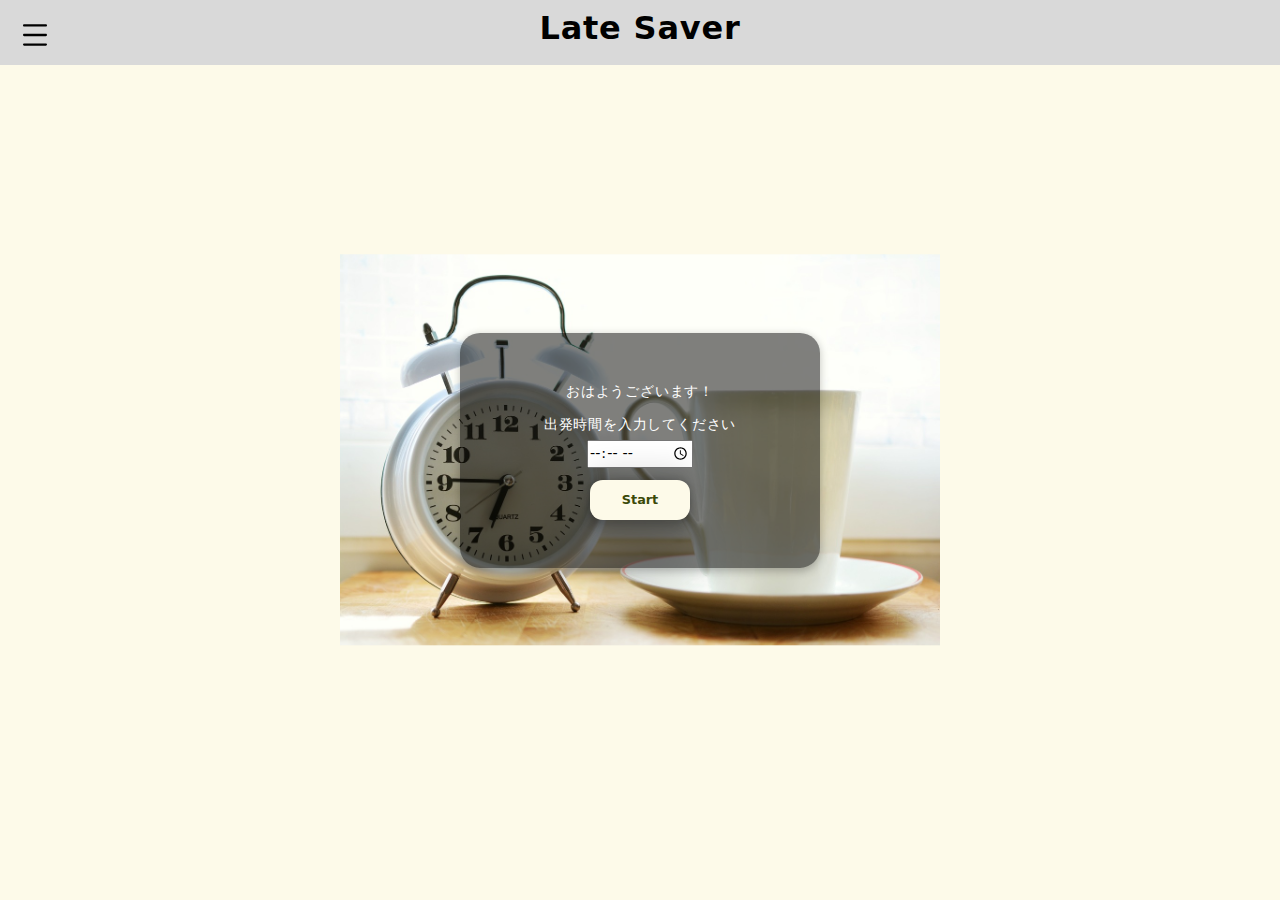
==== index.html @ 8aa37dac "index.htmlを1番上の階層へ移動(それに伴いパスを変更)" ====
<!DOCTYPE html>
<html lang="ja">

<head>
    <meta charset="UTF-8">
    <meta http-equiv="X-UA-Compatible" content="IE=edge">
    <meta name="viewport" content="width=device-width, initial-scale=1.0">
    <!-- moduleの読み込み type="module"としないとimportが使えないので注意-->
    <script type="module" src="./src/js/class/index.js"></script>
    <script type="module" src="./src/js/index.js"></script>
    <!-- cssファイルの読み込み -->
    <link rel="stylesheet" href="./src/style/reset.css">
    <link rel="stylesheet" href="./src/style/header.css">
    <link rel="stylesheet" href="./src/style/index.css">
    <title>LateSaver</title>
</head>

<body>
    <!-- ヘッダー -->
    <header id="header">
        <div id="header-left">
        
            <input type="checkbox" id="menu-btn-check">
            <label for="menu-btn-check" class="menu-btn">
                <img id="logo" src="./src/img/Icons/hamburger-svgrepo-com.svg">
            </label>    
            
            <div class="menu-content">
                <ul>
                    <li>
                        <a href="./src/pages/edit_tasks.html">タスク追加・削除・編集ページ</a>
                    </li>
                    <li>
                        <a href="#">メニューリンク2</a>
                    </li>
                    <li>
                        <a href="#">メニューリンク3</a>
                    </li>
                </ul>
            </div>
        
        </div>
        <div id="header-mid">
            <h1>Late Saver</h1>
        </div>


    </header>


           

    



    <!-- ページの中身 -->
    <div id="pageContentWrapper">
        

        <div id="centerViewBox">
            <img id="backgroundImage" src="./src/img/index/bgImage.jpg" alt="">
            <!-- ユーザー入力欄 -->
            <div id="div-departureTimeInput" class="div-mainBox visible">
                <p>おはようございます！</p>
                <label for="input-departureTime">出発時間を入力してください</label>
                <input type="time" id="input-departureTime">
                <button id="button-wakeup" class="button-main">Start</button>
            </div>



            <!-- 現在のタスク表示欄 -->
            <div id="presentTaskWrapper" class="div-mainBox invisible">
                <div id="presentTaskWrapper__timeLimitAndNextBtn">
                    <div id="presentTaskWrapper__timeLimitAndNextBtn--timeLimitViewBox"></div>
                    <button id="button-nextTask" class="button-main">Next>></button>
                </div>
                <div id="presentTaskWrapper__timeView">
                    <span id="presentTaskWrapper__timeView--startTime"></span>
                    <span id="presentTaskWrapper__timeView--delimiter">～</span>
                    <span id="presentTaskWrapper__timeView--endTime"></span>
                </div>
                <p id="presentTaskWrapper__titleView"></p>
            </div>
        </div>
    </div>






    <div id="div-thisMorningTasks"></div>
    <!-- <details>
        <summary>タスク編集</summary>
        <div id="div-taskTable"></div>
        <fieldset>
            <legend>タスクを追加</legend>
            <label for="input-newTaskTitle">タイトル：</label>
            <input type="text" id="input-newTaskTitle">
            <label for="input-newTaskMin">所要時間（最短）：</label>
            <input type="number" id="input-newTaskMin">
            <label for="input-newTaskMax">所要時間（最長）：</label>
            <input type="number" id="input-newTaskMax">
            <button id="button-newTask">追加</button>
        </fieldset>
    </details> -->
</body>

</html>
---- src/style/header.css ----
@charset "UTF-8";
#header {
  height: 65px;
  width: 100%;
  background-color: #D9D9D9;
  position: fixed;
  top: 0;
  z-index: 8;
  text-align: center;
}

#logo {
  padding-top: 0.5em;
  padding-bottom: 0.5em;
  padding-left: 0.5em;
  padding-right: 0.5em;
  width: 40px;
  height: 40px;
}

#header-mid {
  padding-top: 0.5em;
  padding-bottom: 0.5em;
}

.menu-btn {
  position: fixed;
  top: 10px;
  left: 10px;
  display: flex;
  height: 50px;
  width: 50px;
  justify-content: center;
  align-items: center;
  z-index: 10;
}

.menu-btn:before,
.menu-btn:after {
  content: "";
  display: block;
  position: absolute;
  background-color: #ffffff;
}

#menu-btn-check {
  display: none;
}

.menu-content {
  width: 100%;
  height: 100%;
  position: fixed;
  top: 0;
  right: 100%;
  z-index: 9;
  background-color: #ffffff;
  transition: all 0.5s;
}

.menu-content ul {
  padding: 70px 10px 0;
}

.menu-content ul li {
  border-bottom: solid 1px #ffffff;
  list-style: none;
}

.menu-content ul li a {
  display: block;
  width: 100%;
  font-size: 20px;
  box-sizing: border-box;
  color: black;
  text-decoration: none;
  padding: 9px 15px 10px 0;
  position: relative;
}

.menu-content ul li a::before {
  content: "";
  width: 10px;
  height: 10px;
  border-top: solid 2px #000000;
  border-right: solid 2px #000000;
  transform: rotate(45deg);
  position: absolute;
  right: 11px;
  top: 16px;
}

#menu-btn-check:checked ~ .menu-content {
  right: 0; /*メニューを画面内へ*/
}/*# sourceMappingURL=header.css.map */
---- src/style/index.css ----
html {
  background-color: #FDFAE9;
}

body {
  position: relative;
  width: 100%;
  max-width: 600px;
  display: flex;
  flex-direction: column;
  align-items: center;
  margin: auto;
}

.button-main {
  padding-top: 0.5em;
  padding-bottom: 0.5em;
  padding-left: 1.5em;
  padding-right: 1.5em;
  font-size: 0.8rem;
  height: 40px;
  width: 100px;
  background-color: #FDFAE9;
  color: #3A4909;
  font-weight: 900;
  border-radius: 1em;
  transition: all 0.1s ease-in-out;
  box-shadow: rgba(0, 0, 0, 0.25) 0px 54px 55px, rgba(0, 0, 0, 0.12) 0px -12px 30px, rgba(0, 0, 0, 0.12) 0px 4px 6px, rgba(0, 0, 0, 0.17) 0px 12px 13px, rgba(0, 0, 0, 0.09) 0px -3px 5px;
}
.button-main:hover {
  background-color: rgba(0, 0, 0, 0.7);
  color: #FDFAE9;
  transform: translateY(-1px);
}
.button-main:active {
  background-color: rgba(0, 0, 0, 0.7);
  color: #FDFAE9;
  transform: translateY(3px);
  box-shadow: none;
}

#pageContentWrapper {
  display: flex;
  flex-direction: column;
  align-items: center;
  position: relative;
  width: 100%;
}

#centerViewBox {
  position: relative;
  top: 50vh;
  transform: translateY(-50%);
  width: 100%;
}
#centerViewBox #backgroundImage {
  z-index: 0;
}
#centerViewBox #div-departureTimeInput, #centerViewBox #presentTaskWrapper {
  z-index: 1;
  color: #FFFFFF;
  background-color: rgba(0, 0, 0, 0.5);
  padding: 16px 48px;
  border-radius: 20px;
  box-shadow: rgba(0, 0, 0, 0.24) 0px 3px 8px;
  position: absolute;
  top: 50%;
  left: 50%;
  transform: translate(-50%, -50%);
  width: 60%;
  height: 60%;
  min-width: 200px;
  min-height: 130px;
}
#centerViewBox #div-departureTimeInput.visible, #centerViewBox #presentTaskWrapper.visible {
  display: flex;
}
#centerViewBox #div-departureTimeInput.invisible, #centerViewBox #presentTaskWrapper.invisible {
  display: none;
}

#div-departureTimeInput {
  font-size: 0.9rem;
  display: flex;
  flex-direction: column;
  align-items: center;
  justify-content: center;
}
#div-departureTimeInput p:nth-child(1) {
  margin-bottom: 12px;
}
#div-departureTimeInput #input-departureTime {
  margin-top: 4px;
  color: #000000;
}
#div-departureTimeInput #button-wakeup {
  margin-top: 12px;
}

#presentTaskWrapper {
  display: flex;
  flex-direction: column;
  align-items: center;
  font-weight: bold;
}
#presentTaskWrapper__timeLimitAndNextBtn {
  display: flex;
  align-items: end;
  gap: 24px;
}
#presentTaskWrapper__timeLimitAndNextBtn--timeLimitViewBox {
  position: relative;
  width: 120px;
  height: 120px;
  border: 1px solid #FFFFFF;
  border-radius: 50%;
  transition: all 1s ease-in-out;
}
#presentTaskWrapper__timeView {
  margin-top: 24px;
}/*# sourceMappingURL=index.css.map */
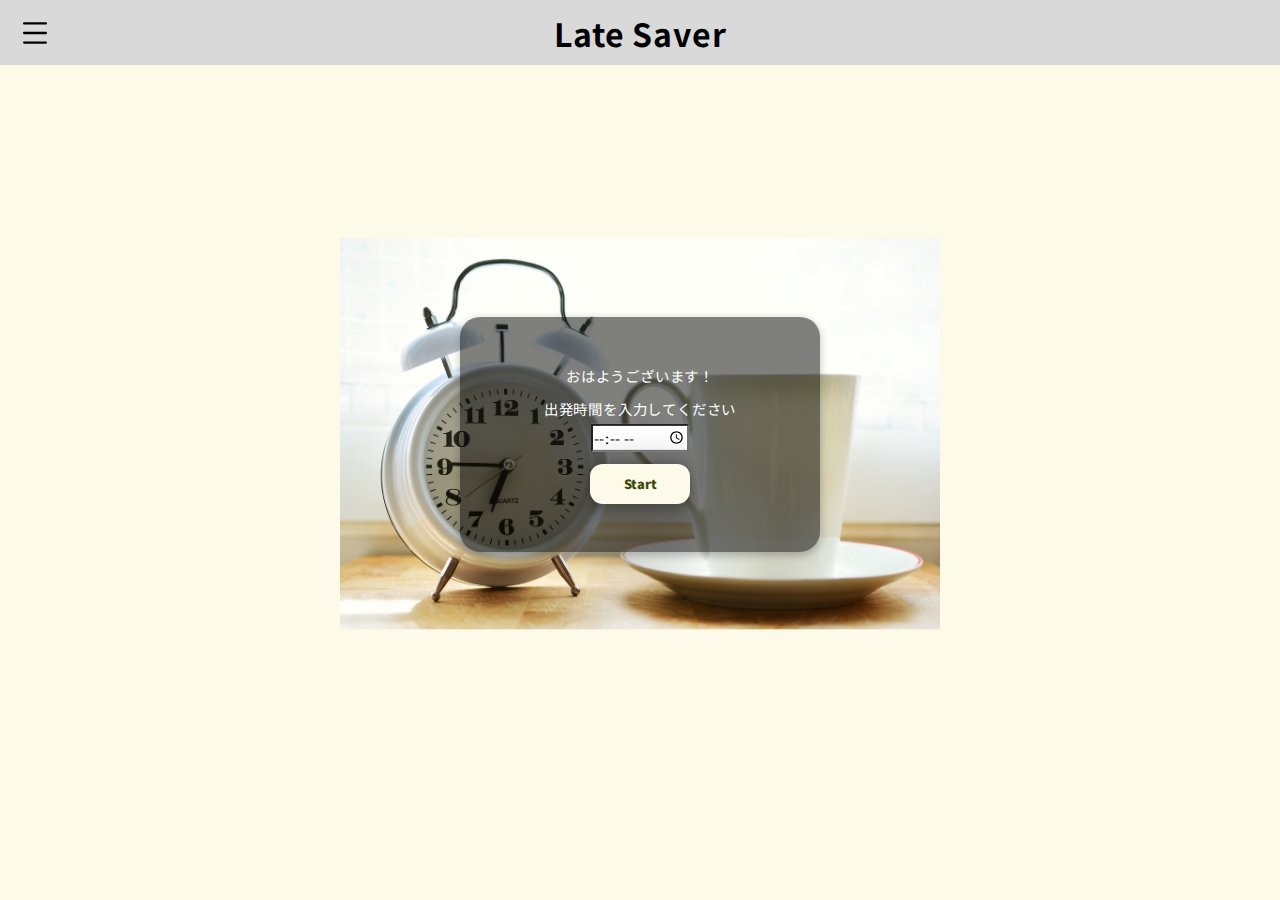
==== commit a4b36187: "朝のタスク一覧表示の実装" ====
--- a/index.html
+++ b/index.html
@@ -11,6 +11,7 @@
     <!-- cssファイルの読み込み -->
     <link rel="stylesheet" href="./src/style/reset.css">
     <link rel="stylesheet" href="./src/style/header.css">
+    <link rel="stylesheet" href="./src/style/common.css">
     <link rel="stylesheet" href="./src/style/index.css">
     <title>LateSaver</title>
 </head>
@@ -19,12 +20,12 @@
     <!-- ヘッダー -->
     <header id="header">
         <div id="header-left">
-        
+
             <input type="checkbox" id="menu-btn-check">
             <label for="menu-btn-check" class="menu-btn">
                 <img id="logo" src="./src/img/Icons/hamburger-svgrepo-com.svg">
-            </label>    
-            
+            </label>
+
             <div class="menu-content">
                 <ul>
                     <li>
@@ -38,7 +39,7 @@
                     </li>
                 </ul>
             </div>
-        
+
         </div>
         <div id="header-mid">
             <h1>Late Saver</h1>
@@ -48,15 +49,15 @@
     </header>
 
 
-           
 
-    
+
+
 
 
 
     <!-- ページの中身 -->
     <div id="pageContentWrapper">
-        
+
 
         <div id="centerViewBox">
             <img id="backgroundImage" src="./src/img/index/bgImage.jpg" alt="">
@@ -84,28 +85,17 @@
                 <p id="presentTaskWrapper__titleView"></p>
             </div>
         </div>
-    </div>
 
 
 
 
 
-
-    <div id="div-thisMorningTasks"></div>
-    <!-- <details>
-        <summary>タスク編集</summary>
-        <div id="div-taskTable"></div>
-        <fieldset>
-            <legend>タスクを追加</legend>
-            <label for="input-newTaskTitle">タイトル：</label>
-            <input type="text" id="input-newTaskTitle">
-            <label for="input-newTaskMin">所要時間（最短）：</label>
-            <input type="number" id="input-newTaskMin">
-            <label for="input-newTaskMax">所要時間（最長）：</label>
-            <input type="number" id="input-newTaskMax">
-            <button id="button-newTask">追加</button>
-        </fieldset>
-    </details> -->
+        <div id="div-thisMorningTasks">
+            <ul id="thisMorningTasksList">
+                
+            </ul>
+        </div>
+    </div>
 </body>
 
 </html>--- a/src/style/header.css
+++ b/src/style/header.css
@@ -7,6 +7,9 @@
   top: 0;
   z-index: 8;
   text-align: center;
+  display: flex;
+  align-items: center;
+  justify-content: center;
 }
 
 #logo {
@@ -24,9 +27,10 @@
 }
 
 .menu-btn {
-  position: fixed;
-  top: 10px;
+  position: absolute;
+  top: 50%;
   left: 10px;
+  transform: translateY(-50%);
   display: flex;
   height: 50px;
   width: 50px;
@@ -70,7 +74,7 @@
 .menu-content ul li a {
   display: block;
   width: 100%;
-  font-size: 20px;
+  font-size: 1.2rem;
   box-sizing: border-box;
   color: black;
   text-decoration: none;
--- a/src/style/common.css
+++ b/src/style/common.css
@@ -0,0 +1,28 @@
+@import url("https://fonts.googleapis.com/css2?family=Noto+Sans+JP:wght@400;700&display=swap");
+html {
+  background-color: #FDFAE9;
+  font-family: "Noto Sans JP", sans-serif;
+  font-size: 16px;
+}
+@media screen and (max-width: 480px) {
+  html {
+    font-size: 13px;
+  }
+}
+
+body {
+  position: relative;
+  width: 100%;
+  max-width: 600px;
+  display: flex;
+  flex-direction: column;
+  align-items: center;
+  margin: auto;
+  color: #000000;
+}
+
+#pageContentWrapper {
+  top: 65px;
+  position: relative;
+  width: 100%;
+}/*# sourceMappingURL=common.css.map */--- a/src/style/index.css
+++ b/src/style/index.css
@@ -1,17 +1,3 @@
-html {
-  background-color: #FDFAE9;
-}
-
-body {
-  position: relative;
-  width: 100%;
-  max-width: 600px;
-  display: flex;
-  flex-direction: column;
-  align-items: center;
-  margin: auto;
-}
-
 .button-main {
   padding-top: 0.5em;
   padding-bottom: 0.5em;
@@ -43,15 +29,13 @@
   display: flex;
   flex-direction: column;
   align-items: center;
-  position: relative;
+  top: 50vh;
+  transform: translateY(-50%);
   width: 100%;
 }
 
 #centerViewBox {
   position: relative;
-  top: 50vh;
-  transform: translateY(-50%);
-  width: 100%;
 }
 #centerViewBox #backgroundImage {
   z-index: 0;
@@ -71,6 +55,11 @@
   height: 60%;
   min-width: 200px;
   min-height: 130px;
+}
+@media screen and (max-width: 480px) {
+  #centerViewBox #div-departureTimeInput, #centerViewBox #presentTaskWrapper {
+    padding: 16px 24px;
+  }
 }
 #centerViewBox #div-departureTimeInput.visible, #centerViewBox #presentTaskWrapper.visible {
   display: flex;
@@ -101,6 +90,7 @@
   display: flex;
   flex-direction: column;
   align-items: center;
+  justify-content: center;
   font-weight: bold;
 }
 #presentTaskWrapper__timeLimitAndNextBtn {
@@ -116,6 +106,69 @@
   border-radius: 50%;
   transition: all 1s ease-in-out;
 }
+@media screen and (max-width: 480px) {
+  #presentTaskWrapper__timeLimitAndNextBtn--timeLimitViewBox {
+    width: 70px;
+    height: 70px;
+  }
+}
+@media screen and (max-width: 480px) {
+  #presentTaskWrapper__timeLimitAndNextBtn .button-main {
+    width: 80px;
+    height: 30px;
+  }
+}
 #presentTaskWrapper__timeView {
   margin-top: 24px;
+}
+@media screen and (max-width: 480px) {
+  #presentTaskWrapper__timeView {
+    margin-top: 8px;
+  }
+}
+#div-thisMorningTasks {
+  margin-top: 32px;
+  position: relative;
+  color: #3A4909;
+}
+#div-thisMorningTasks #thisMorningTasksList {
+  display: flex;
+  flex-direction: column;
+  align-items: center;
+  gap: 12px;
+}
+#div-thisMorningTasks #thisMorningTasksList .nextIconBox {
+  position: absolute;
+  left: -70px;
+  top: 10px;
+  display: flex;
+  align-items: center;
+}
+#div-thisMorningTasks #thisMorningTasksList .nextIconBox img {
+  width: 25px;
+  height: 25px;
+}
+#div-thisMorningTasks #thisMorningTasksList .thisMorningTasksList__task {
+  display: flex;
+  align-items: center;
+  gap: 16px;
+  position: relative;
+}
+#div-thisMorningTasks #thisMorningTasksList .thisMorningTasksList__task .taskElemLeftSide {
+  display: flex;
+  align-items: center;
+  justify-content: center;
+}
+#div-thisMorningTasks #thisMorningTasksList .thisMorningTasksList__task .taskElemRightSide {
+  display: flex;
+  flex-direction: column;
+  align-items: flex-start;
+  gap: 4px;
+}
+#div-thisMorningTasks #thisMorningTasksList .thisMorningTasksList__task--icon {
+  width: 20px;
+  height: 20px;
+}
+#div-thisMorningTasks #thisMorningTasksList .thisMorningTasksList__task--timeBox {
+  display: flex;
 }/*# sourceMappingURL=index.css.map */